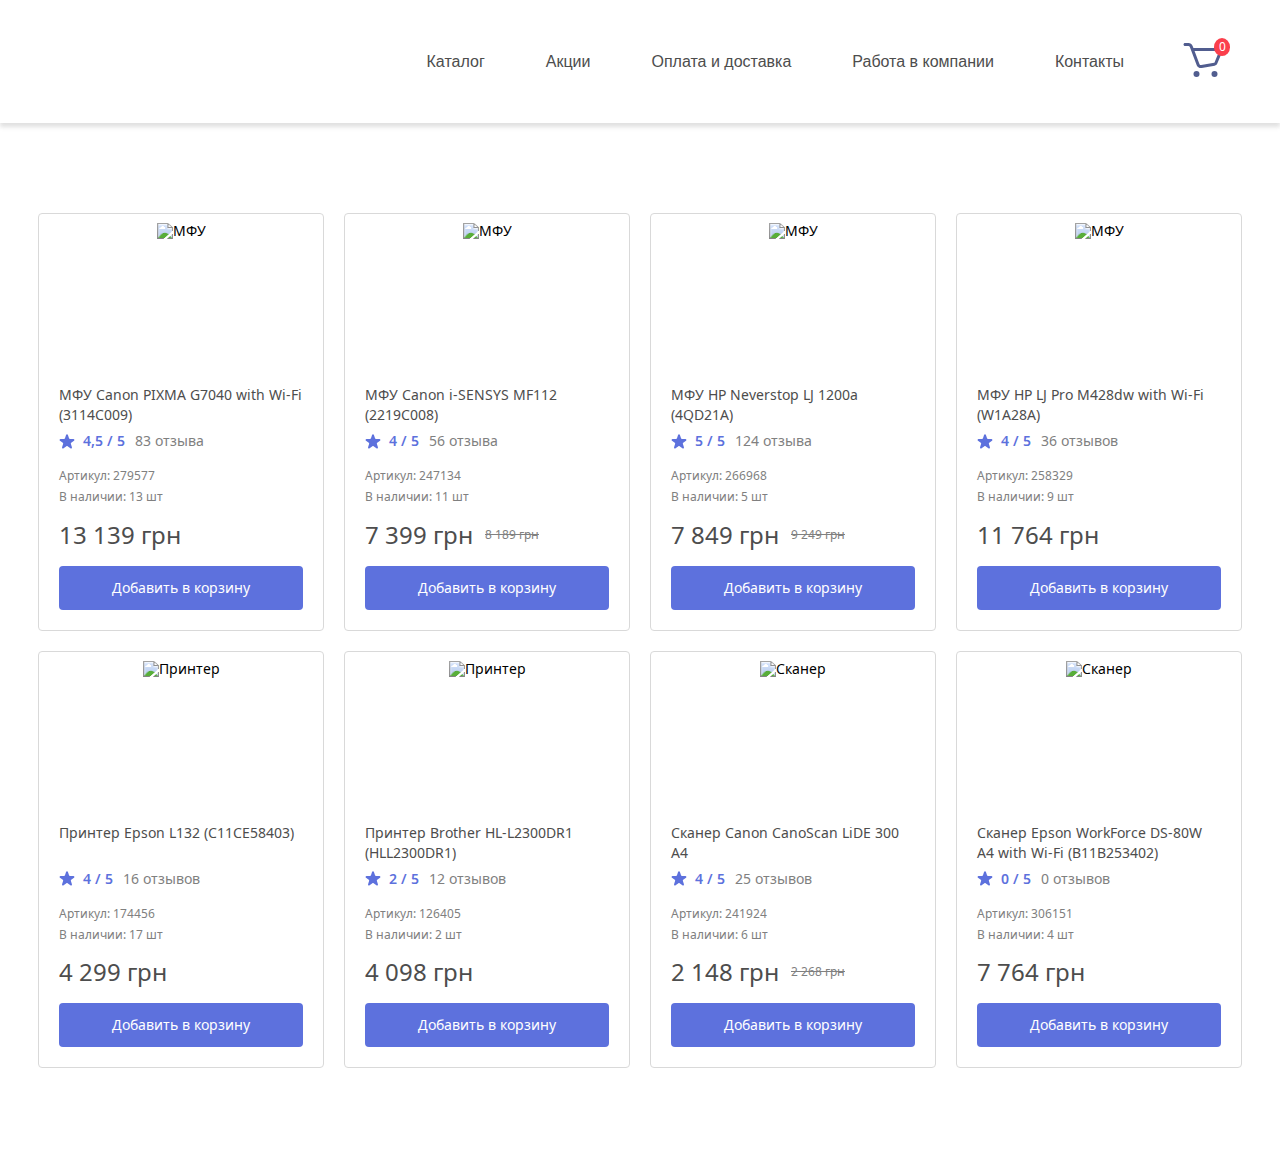
==== Hardware store/index.html @ cb6ccd6d "Project for "Hardware store" -  creat function "btnBuy"" ====
<!DOCTYPE html>
<html lang="ru">

<head>
    <meta charset="UTF-8">
    <meta name="viewport" content="width=device-width, initial-scale=1.0">
    <title>Hardware store</title>
    <link rel="shortcut icon" href="icon/ico.svg" type="image/svg">
    <link rel="stylesheet" href="styles/style.css">
</head>

<body>
    <header class="header">
        <div class="container">
            <nav class="header__nav nav">
                <ul class="nav__list">
                    <li class="nav__item"><a href="" class="nav__link">Каталог</a></li>
                    <li class="nav__item"><a href="" class="nav__link">Акции</a></li>
                    <li class="nav__item"><a href="" class="nav__link">Оплата и доставка</a></li>
                    <li class="nav__item"><a href="" class="nav__link">Работа в компании</a></li>
                    <li class="nav__item"><a href="" class="nav__link">Контакты</a></li>
                </ul>
                <div class="header__cart cart" tabindex="0">
                    <div class="cart__text">
                        <svg _ngcontent-c11="" class="cart__svg" aria-hidden="true" height="40" width="40">
                            <use _ngcontent-c11="" xlink:href="#icon-header-basket"
                                xmlns:xlink="http://www.w3.org/1999/xlink">
                                <svg viewBox="0 0 40 40" id="icon-header-basket">
                                    <path fill-rule="evenodd" clip-rule="evenodd"
                                        d="M0.5 4.5C0.5 3.67157 1.17157 3 2 3H5.4264C7.29819 3 8.97453 4.15869 9.63602 5.9097L10.4264 8.00178C10.4503 8.00062 10.4745 8.00002 10.4987 8L34.0093 7.98001C37.2162 7.97728 39.3967 11.2342 38.1722 14.1982L34.3031 23.5639C33.8485 24.6643 32.8658 25.4581 31.6944 25.6711L18.7279 28.0286C16.5907 28.4172 14.481 27.2236 13.7133 25.1915L6.8296 6.9699C6.60911 6.38623 6.05033 6 5.4264 6H2C1.17157 6 0.5 5.32843 0.5 4.5ZM11.5587 10.9991L16.5197 24.1313C16.7756 24.8087 17.4789 25.2065 18.1913 25.077L31.1577 22.7195C31.3251 22.689 31.4655 22.5756 31.5304 22.4184L35.3995 13.0527C35.8077 12.0648 35.0809 10.9791 34.0119 10.98L11.5587 10.9991Z">
                                    </path>
                                    <circle cx="13.5" cy="34" r="3"></circle>
                                    <circle cx="31.5" cy="34" r="3"></circle>
                                </svg>
                            </use>
                        </svg>
                        <span class="cart__quantity">0</span>
                    </div>
                    <div class="cart-content">
                        <ul class="cart-content__list" data-simplebar>
                        </ul>
                        <div class="cart-content__bottom">
                            <div class="cart-content__fullprice">
                                <span>Итого:</span>
                                <span class="fullprice">90 789 грн</span>
                            </div>
                            <div class="cart-content__btn btn">Перейти в корзину</div>
                        </div>
                    </div>
                </div>
            </nav>
        </div>
    </header>
    <main class="content">
        <div class="container">
            <div class="products-content grid-container">
                <ul class="products-grid">
                    <li class="products-grid__item">
                        <article class="product" data-id="279577">
                            <a href="#" class="product__image">
                                <div class="product__switch image-switch">
                                    <div class="image-switch__item">
                                        <div class="image-switch__img"><img
                                                src="https://img.ktc.ua/img/base/1_505/4/281664.jpg" alt="МФУ">
                                        </div>
                                    </div>
                                </div>
                                <ul class="product__image-pagination image-pagination" aria-hidden="true"></ul>
                            </a>
                            <h3 class="product__title">
                                <a href="#">МФУ Canon PIXMA G7040 with Wi-Fi (3114C009)</a>
                            </h3>
                            <div class="product__props">
                                <span class="product__rating">
                                    <svg width="16" height="15" viewBox="0 0 16 15" fill="none"
                                        xmlns="http://www.w3.org/2000/svg">
                                        <path
                                            d="M7.04894 0.92705C7.3483 0.00573924 8.6517 0.00573965 8.95106 0.92705L10.0206 4.21885C10.1545 4.63087 10.5385 4.90983 10.9717 4.90983H14.4329C15.4016 4.90983 15.8044 6.14945 15.0207 6.71885L12.2205 8.75329C11.87 9.00793 11.7234 9.4593 11.8572 9.87132L12.9268 13.1631C13.2261 14.0844 12.1717 14.8506 11.388 14.2812L8.58779 12.2467C8.2373 11.9921 7.7627 11.9921 7.41221 12.2467L4.61204 14.2812C3.82833 14.8506 2.77385 14.0844 3.0732 13.1631L4.14277 9.87132C4.27665 9.4593 4.12999 9.00793 3.7795 8.75329L0.979333 6.71885C0.195619 6.14945 0.598395 4.90983 1.56712 4.90983H5.02832C5.46154 4.90983 5.8455 4.63087 5.97937 4.21885L7.04894 0.92705Z" />
                                    </svg>
                                    4,5 / 5
                                </span>
                                <span class="product__testimonials">83 отзыва</span>
                            </div>
                            <div class="product__info">
                                <span class="product__term">Артикул: 279577</span>
                                <span class="product__available">В наличии: 13 шт</span>
                            </div>
                            <div class="product__price product-price">
                                <span class="product-price__current">13 139 грн</span>
                                <!-- <span class="product-price__old">13 139 грн</span> -->
                            </div>
                            <button class="product__btn btn">Добавить в корзину</button>
                        </article>
                    </li>
                    <li class="products-grid__item">
                        <article class="product" data-id="247134">
                            <a href="#" class="product__image">
                                <div class="product__switch image-switch">
                                    <div class="image-switch__item">
                                        <div class="image-switch__img"><img
                                                src="https://img.ktc.ua/img/base/1_505/1/238341.jpg" alt="МФУ">
                                        </div>
                                    </div>
                                </div>
                                <ul class="product__image-pagination image-pagination" aria-hidden="true"></ul>
                            </a>
                            <h3 class="product__title">
                                <a href="#">МФУ Canon i-SENSYS MF112 (2219C008)</a>
                            </h3>
                            <div class="product__props">
                                <span class="product__rating">
                                    <svg width="16" height="15" viewBox="0 0 16 15" fill="none"
                                        xmlns="http://www.w3.org/2000/svg">
                                        <path
                                            d="M7.04894 0.92705C7.3483 0.00573924 8.6517 0.00573965 8.95106 0.92705L10.0206 4.21885C10.1545 4.63087 10.5385 4.90983 10.9717 4.90983H14.4329C15.4016 4.90983 15.8044 6.14945 15.0207 6.71885L12.2205 8.75329C11.87 9.00793 11.7234 9.4593 11.8572 9.87132L12.9268 13.1631C13.2261 14.0844 12.1717 14.8506 11.388 14.2812L8.58779 12.2467C8.2373 11.9921 7.7627 11.9921 7.41221 12.2467L4.61204 14.2812C3.82833 14.8506 2.77385 14.0844 3.0732 13.1631L4.14277 9.87132C4.27665 9.4593 4.12999 9.00793 3.7795 8.75329L0.979333 6.71885C0.195619 6.14945 0.598395 4.90983 1.56712 4.90983H5.02832C5.46154 4.90983 5.8455 4.63087 5.97937 4.21885L7.04894 0.92705Z" />
                                    </svg>
                                    4 / 5
                                </span>
                                <span class="product__testimonials">56 отзыва</span>
                            </div>
                            <div class="product__info">
                                <span class="product__term">Артикул: 247134</span>
                                <span class="product__available">В наличии: 11 шт</span>
                            </div>
                            <div class="product__price product-price">
                                <span class="product-price__current">7 399 грн</span>
                                <span class="product-price__old">8 189 грн</span>
                            </div>
                            <button class="product__btn btn">Добавить в корзину</button>
                        </article>
                    </li>
                    <li class="products-grid__item">
                        <article class="product" data-id="266968">
                            <a href="#" class="product__image">
                                <div class="product__switch image-switch">
                                    <div class="image-switch__item">
                                        <div class="image-switch__img"><img
                                                src="https://img.ktc.ua/img/base/1_505/9/272319.jpg" alt="МФУ">
                                        </div>
                                    </div>
                                </div>
                                <ul class="product__image-pagination image-pagination" aria-hidden="true"></ul>
                            </a>
                            <h3 class="product__title">
                                <a href="#">МФУ HP Neverstop LJ 1200a (4QD21A)</a>
                            </h3>
                            <div class="product__props">
                                <span class="product__rating">
                                    <svg width="16" height="15" viewBox="0 0 16 15" fill="none"
                                        xmlns="http://www.w3.org/2000/svg">
                                        <path
                                            d="M7.04894 0.92705C7.3483 0.00573924 8.6517 0.00573965 8.95106 0.92705L10.0206 4.21885C10.1545 4.63087 10.5385 4.90983 10.9717 4.90983H14.4329C15.4016 4.90983 15.8044 6.14945 15.0207 6.71885L12.2205 8.75329C11.87 9.00793 11.7234 9.4593 11.8572 9.87132L12.9268 13.1631C13.2261 14.0844 12.1717 14.8506 11.388 14.2812L8.58779 12.2467C8.2373 11.9921 7.7627 11.9921 7.41221 12.2467L4.61204 14.2812C3.82833 14.8506 2.77385 14.0844 3.0732 13.1631L4.14277 9.87132C4.27665 9.4593 4.12999 9.00793 3.7795 8.75329L0.979333 6.71885C0.195619 6.14945 0.598395 4.90983 1.56712 4.90983H5.02832C5.46154 4.90983 5.8455 4.63087 5.97937 4.21885L7.04894 0.92705Z" />
                                    </svg>
                                    5 / 5
                                </span>
                                <span class="product__testimonials">124 отзыва</span>
                            </div>
                            <div class="product__info">
                                <span class="product__term">Артикул: 266968</span>
                                <span class="product__available">В наличии: 5 шт</span>
                            </div>
                            <div class="product__price product-price">
                                <span class="product-price__current">7 849 грн</span>
                                <span class="product-price__old">9 249 грн</span>
                            </div>
                            <button class="product__btn btn">Добавить в корзину</button>
                        </article>
                    </li>
                    <li class="products-grid__item">
                        <article class="product" data-id="258329">
                            <a href="#" class="product__image">
                                <div class="product__switch image-switch">
                                    <div class="image-switch__item">
                                        <div class="image-switch__img"><img
                                                src="https://img.ktc.ua/img/base/1_505/1/253521.jpg" alt="МФУ">
                                        </div>
                                    </div>
                                </div>
                                <ul class="product__image-pagination image-pagination" aria-hidden="true"></ul>
                            </a>
                            <h3 class="product__title">
                                <a href="#">МФУ HP LJ Pro M428dw with Wi-Fi (W1A28A)</a>
                            </h3>
                            <div class="product__props">
                                <span class="product__rating">
                                    <svg width="16" height="15" viewBox="0 0 16 15" fill="none"
                                        xmlns="http://www.w3.org/2000/svg">
                                        <path
                                            d="M7.04894 0.92705C7.3483 0.00573924 8.6517 0.00573965 8.95106 0.92705L10.0206 4.21885C10.1545 4.63087 10.5385 4.90983 10.9717 4.90983H14.4329C15.4016 4.90983 15.8044 6.14945 15.0207 6.71885L12.2205 8.75329C11.87 9.00793 11.7234 9.4593 11.8572 9.87132L12.9268 13.1631C13.2261 14.0844 12.1717 14.8506 11.388 14.2812L8.58779 12.2467C8.2373 11.9921 7.7627 11.9921 7.41221 12.2467L4.61204 14.2812C3.82833 14.8506 2.77385 14.0844 3.0732 13.1631L4.14277 9.87132C4.27665 9.4593 4.12999 9.00793 3.7795 8.75329L0.979333 6.71885C0.195619 6.14945 0.598395 4.90983 1.56712 4.90983H5.02832C5.46154 4.90983 5.8455 4.63087 5.97937 4.21885L7.04894 0.92705Z" />
                                    </svg>
                                    4 / 5
                                </span>
                                <span class="product__testimonials">36 отзывов</span>
                            </div>
                            <div class="product__info">
                                <span class="product__term">Артикул: 258329</span>
                                <span class="product__available">В наличии: 9 шт</span>
                            </div>
                            <div class="product__price product-price">
                                <span class="product-price__current">11 764 грн</span>
                                <!-- <span class="product-price__old">11 764 грн</span> -->
                            </div>
                            <button class="product__btn btn">Добавить в корзину</button>
                        </article>
                    </li>
                    <li class="products-grid__item">
                        <article class="product" data-id="174456">
                            <a href="#" class="product__image">
                                <div class="product__switch image-switch">
                                    <div class="image-switch__item">
                                        <div class="image-switch__img"><img
                                                src="https://img.ktc.ua/img/base/1/2/146152.jpg" alt="Принтер">
                                        </div>
                                    </div>
                                </div>
                                <ul class="product__image-pagination image-pagination" aria-hidden="true"></ul>
                            </a>
                            <h3 class="product__title">
                                <a href="#">Принтер Epson L132 (C11CE58403)</a>
                            </h3>
                            <div class="product__props">
                                <span class="product__rating">
                                    <svg width="16" height="15" viewBox="0 0 16 15" fill="none"
                                        xmlns="http://www.w3.org/2000/svg">
                                        <path
                                            d="M7.04894 0.92705C7.3483 0.00573924 8.6517 0.00573965 8.95106 0.92705L10.0206 4.21885C10.1545 4.63087 10.5385 4.90983 10.9717 4.90983H14.4329C15.4016 4.90983 15.8044 6.14945 15.0207 6.71885L12.2205 8.75329C11.87 9.00793 11.7234 9.4593 11.8572 9.87132L12.9268 13.1631C13.2261 14.0844 12.1717 14.8506 11.388 14.2812L8.58779 12.2467C8.2373 11.9921 7.7627 11.9921 7.41221 12.2467L4.61204 14.2812C3.82833 14.8506 2.77385 14.0844 3.0732 13.1631L4.14277 9.87132C4.27665 9.4593 4.12999 9.00793 3.7795 8.75329L0.979333 6.71885C0.195619 6.14945 0.598395 4.90983 1.56712 4.90983H5.02832C5.46154 4.90983 5.8455 4.63087 5.97937 4.21885L7.04894 0.92705Z" />
                                    </svg>
                                    4 / 5
                                </span>
                                <span class="product__testimonials">16 отзывов</span>
                            </div>
                            <div class="product__info">
                                <span class="product__term">Артикул: 174456</span>
                                <span class="product__available">В наличии: 17 шт</span>
                            </div>
                            <div class="product__price product-price">
                                <span class="product-price__current">4 299 грн</span>
                                <!-- <span class="product-price__old">4 299 грн</span> -->
                            </div>
                            <button class="product__btn btn">Добавить в корзину</button>
                        </article>
                    </li>
                    <li class="products-grid__item">
                        <article class="product" data-id="126405">
                            <a href="#" class="product__image">
                                <div class="product__switch image-switch">
                                    <div class="image-switch__item">
                                        <div class="image-switch__img"><img
                                                src="https://img.ktc.ua/img/base/1/7/236247.jpg" alt="Принтер">
                                        </div>
                                    </div>
                                </div>
                                <ul class="product__image-pagination image-pagination" aria-hidden="true"></ul>
                            </a>
                            <h3 class="product__title">
                                <a href="#">Принтер Brother HL-L2300DR1 (HLL2300DR1)</a>
                            </h3>
                            <div class="product__props">
                                <span class="product__rating">
                                    <svg width="16" height="15" viewBox="0 0 16 15" fill="none"
                                        xmlns="http://www.w3.org/2000/svg">
                                        <path
                                            d="M7.04894 0.92705C7.3483 0.00573924 8.6517 0.00573965 8.95106 0.92705L10.0206 4.21885C10.1545 4.63087 10.5385 4.90983 10.9717 4.90983H14.4329C15.4016 4.90983 15.8044 6.14945 15.0207 6.71885L12.2205 8.75329C11.87 9.00793 11.7234 9.4593 11.8572 9.87132L12.9268 13.1631C13.2261 14.0844 12.1717 14.8506 11.388 14.2812L8.58779 12.2467C8.2373 11.9921 7.7627 11.9921 7.41221 12.2467L4.61204 14.2812C3.82833 14.8506 2.77385 14.0844 3.0732 13.1631L4.14277 9.87132C4.27665 9.4593 4.12999 9.00793 3.7795 8.75329L0.979333 6.71885C0.195619 6.14945 0.598395 4.90983 1.56712 4.90983H5.02832C5.46154 4.90983 5.8455 4.63087 5.97937 4.21885L7.04894 0.92705Z" />
                                    </svg>
                                    2 / 5
                                </span>
                                <span class="product__testimonials">12 отзывов</span>
                            </div>
                            <div class="product__info">
                                <span class="product__term">Артикул: 126405</span>
                                <span class="product__available">В наличии: 2 шт</span>
                            </div>
                            <div class="product__price product-price">
                                <span class="product-price__current">4 098 грн</span>
                                <!-- <span class="product-price__old">4 098 грн</span> -->
                            </div>
                            <button class="product__btn btn">Добавить в корзину</button>
                        </article>
                    </li>
                    <li class="products-grid__item">
                        <article class="product" data-id="241924">
                            <a href="#" class="product__image">
                                <div class="product__switch image-switch">
                                    <div class="image-switch__item">
                                        <div class="image-switch__img"><img
                                                src="https://img.ktc.ua/img/base/1/9/237949.jpg" alt="Сканер">
                                        </div>
                                    </div>
                                </div>
                                <ul class="product__image-pagination image-pagination" aria-hidden="true"></ul>
                            </a>
                            <h3 class="product__title">
                                <a href="#">Сканер Canon CanoScan LiDE 300 A4</a>
                            </h3>
                            <div class="product__props">
                                <span class="product__rating">
                                    <svg width="16" height="15" viewBox="0 0 16 15" fill="none"
                                        xmlns="http://www.w3.org/2000/svg">
                                        <path
                                            d="M7.04894 0.92705C7.3483 0.00573924 8.6517 0.00573965 8.95106 0.92705L10.0206 4.21885C10.1545 4.63087 10.5385 4.90983 10.9717 4.90983H14.4329C15.4016 4.90983 15.8044 6.14945 15.0207 6.71885L12.2205 8.75329C11.87 9.00793 11.7234 9.4593 11.8572 9.87132L12.9268 13.1631C13.2261 14.0844 12.1717 14.8506 11.388 14.2812L8.58779 12.2467C8.2373 11.9921 7.7627 11.9921 7.41221 12.2467L4.61204 14.2812C3.82833 14.8506 2.77385 14.0844 3.0732 13.1631L4.14277 9.87132C4.27665 9.4593 4.12999 9.00793 3.7795 8.75329L0.979333 6.71885C0.195619 6.14945 0.598395 4.90983 1.56712 4.90983H5.02832C5.46154 4.90983 5.8455 4.63087 5.97937 4.21885L7.04894 0.92705Z" />
                                    </svg>
                                    4 / 5
                                </span>
                                <span class="product__testimonials">25 отзывов</span>
                            </div>
                            <div class="product__info">
                                <span class="product__term">Артикул: 241924</span>
                                <span class="product__available">В наличии: 6 шт</span>
                            </div>
                            <div class="product__price product-price">
                                <span class="product-price__current">2 148 грн</span>
                                <span class="product-price__old">2 268 грн</span>
                            </div>
                            <button class="product__btn btn">Добавить в корзину</button>
                        </article>
                    </li>
                    <li class="products-grid__item">
                        <article class="product" data-id="306151">
                            <a href="#" class="product__image">
                                <div class="product__switch image-switch">
                                    <div class="image-switch__item">
                                        <div class="image-switch__img"><img
                                                src="https://img.ktc.ua/img/base/1/4/324164.jpg" alt="Сканер">
                                        </div>
                                    </div>
                                </div>
                                <ul class="product__image-pagination image-pagination" aria-hidden="true"></ul>
                            </a>
                            <h3 class="product__title">
                                <a href="#">Сканер Epson WorkForce DS-80W A4 with Wi-Fi (B11B253402)</a>
                            </h3>
                            <div class="product__props">
                                <span class="product__rating">
                                    <svg width="16" height="15" viewBox="0 0 16 15" fill="none"
                                        xmlns="http://www.w3.org/2000/svg">
                                        <path
                                            d="M7.04894 0.92705C7.3483 0.00573924 8.6517 0.00573965 8.95106 0.92705L10.0206 4.21885C10.1545 4.63087 10.5385 4.90983 10.9717 4.90983H14.4329C15.4016 4.90983 15.8044 6.14945 15.0207 6.71885L12.2205 8.75329C11.87 9.00793 11.7234 9.4593 11.8572 9.87132L12.9268 13.1631C13.2261 14.0844 12.1717 14.8506 11.388 14.2812L8.58779 12.2467C8.2373 11.9921 7.7627 11.9921 7.41221 12.2467L4.61204 14.2812C3.82833 14.8506 2.77385 14.0844 3.0732 13.1631L4.14277 9.87132C4.27665 9.4593 4.12999 9.00793 3.7795 8.75329L0.979333 6.71885C0.195619 6.14945 0.598395 4.90983 1.56712 4.90983H5.02832C5.46154 4.90983 5.8455 4.63087 5.97937 4.21885L7.04894 0.92705Z" />
                                    </svg>
                                    0 / 5
                                </span>
                                <span class="product__testimonials">0 отзывов</span>
                            </div>
                            <div class="product__info">
                                <span class="product__term">Артикул: 306151</span>
                                <span class="product__available">В наличии: 4 шт</span>
                            </div>
                            <div class="product__price product-price">
                                <span class="product-price__current">7 764 грн</span>
                                <!-- <span class="product-price__old">2 268 грн</span> -->
                            </div>
                            <button class="product__btn btn">Добавить в корзину</button>
                        </article>
                    </li>
                </ul>
            </div>
        </div>
    </main>
    <div class="modal-window modal">
        <div class="modal-body">
            <div class="modal-header">
                <div class="modal__closet">
                    <img src="icon/cancel.svg" alt="" height="20">
                </div>
                <h2 class="modal__title">Корзина</h2>
            </div>
            <div class="modal-cart">

            </div>
            <div class="modal-footer">
                <div class="modal-footer__fullprice">
                    <span>Итого:</span>
                    <span class="footer__fullprice">90 789 грн</span>
                </div>
                <div class="modal-footer__body"><button class="modal-footer__btn btn">Купить</button></div>
            </div>
        </div>
    </div>
    <script src="script/simplebar.js"></script>
    <script src="script/mfu.js"></script>
    <script src="script/printer.js"></script>
    <script src="script/scanner.js"></script>
    <script src="script/User.js"></script>
    <script src="script/Warehouse.js"></script>
    <script src="script/Products.js"></script>
    <script src="script/Cart.js"></script>
    <script src="script/script.js"></script>
    <script src="script/button.js"></script>
</body>

</html>
---- Hardware store/styles/style.css ----
@import 'global.css';
@import 'normalize.css';
@import 'product.css';
@import 'product-grid.css';
@import 'simplebar.css';
@import 'modal.css';


.header {
    position: relative;
    z-index: 100;
    background-color: var(--header-background-color);
    box-shadow: 0px 4px 4px rgba(135, 135, 135, 0.25);
}

.nav {
    display: flex;
    align-items: center;
    justify-content: flex-end;
}

.nav__list {
    display: flex;
    align-items: center;
}

.nav__item:not(:last-child) {
    margin-right: 61px;
}

.nav__link {
    font-family: 'Roboto', sans-serif;
    font-weight: 500;
    font-size: 16px;
    line-height: 19px;
    text-align: right;
    color: var(--nav-link-color);
}

.cart {
    position: relative;
    padding: 40px 19px;
    transition: background-color 0.3s;
}

.cart.active:hover {
    cursor: pointer;
    background: rgba(93, 113, 221, 0.1);
    transition: background-color 0.3s;
}

.header__cart {
    margin-left: 40px;
}

.cart__quantity {
    position: absolute;
    left: 50px;
    top: 46%;
    transform: translateY(-50%);
    margin-top: -10px;
    background-color: var(--cart-quantity-background-color);
    border-radius: 100%;
    padding: 2px;
    color: var(--cart-quantity-color);
    font-size: 12px;
    min-height: 16px;
    min-width: 16px;
    display: inline-flex;
    align-items: center;
    justify-content: center;
}

.cart__svg {
    fill: var(--cart-svg-background-color);
}

.cart-content {
    cursor: default;
    width: 490px;
    position: absolute;
    top: 100%;
    right: 0;
    background-color: var(--cart-content-background-color);
    box-shadow: 0px 4px 4px rgba(135, 135, 135, 0.25);
    opacity: 0;
    visibility: hidden;
    transition: opacity 0.3s ease-in-out, visibility 0.3s ease-in-out;
}

.cart.active:hover .cart-content {
    opacity: 1;
    visibility: visible;
    transition: opacity 0.3s ease-in-out, visibility 0.3s ease-in-out;
}

.product__alert {
    height: auto;
}

.content {
    padding: 90px 0;
}

.cart-content__list {
    max-height: 330px;
}

.cart-product {
    display: flex;
    justify-content: space-between;
    align-items: center;
    padding: 12px 20px;
    padding-right: 13px;
    transition: background-color 0.3s;
}

.cart-product:hover {
    background: var(--cart-product-background-color);
    transition: background-color 0.3s;
}

.cart-product__img {
    margin-right: 20px;
    max-width: 100px;
    max-height: 100px;
    object-fit: cover;
}

.cart-product__title {
    width: 300px;
    font-weight: 400;
    font-size: 14px;
    line-height: 20px;
    color: var(--color-dark);
    margin-bottom: 18px;
}

.cart-product__price {
    font-family: 'Roboto', sans-serif;
    font-weight: 700;
    font-size: 20px;
    line-height: 23px;
    color: var(--color-dark);
}

.cart-product__delete {
    border: none;
    background-color: transparent;
    cursor: pointer;
    background-size: cover;
    background-repeat: no-repeat;
    background-position: center;
    flex-shrink: 0;
    width: 40px;
    height: 75px;
    padding: 0;
    fill: rgb(153, 135, 135);
}

.cart-product__delete:hover {
    fill: #ff7878;
    background-color: rgb(83, 83, 136);

}

.cart-content__bottom {
    padding: 20px;
    border-top: 1px solid #eaeaea;
    display: flex;
    justify-content: space-between;
    align-items: center;
}

.cart-content__fullprice {
    font-size: 14px;
    line-height: 20px;
    color: var(--color-dark);
    display: flex;
    flex-direction: column;
}

.fullprice {
    margin-top: 10px;
    font-family: 'Roboto', sans-serif;
    font-weight: 700;
    font-size: 20px;
    line-height: 23px;
    color: var(--color-dark);
}

.cart-content__btn {
    display: inline-block;
    width: 246px;
    text-align: center;
}

.simplebar-track.simplebar-vertical {
    width: 4px;
    background: rgba(77, 77, 77, 0.1);
    border-radius: 5px;
    right: 5px;
    margin-top: 20px;
    height: calc(100% - 40px);
}

.simplebar-track.simplebar-vertical .simplebar-scrollbar::before {
    background: rgba(77, 77, 77, 0.2);
    border-radius: 5px;
    width: 100%;
    top: 0;
    bottom: 0;
    left: 0;
    right: 0;
    opacity: 1;
}
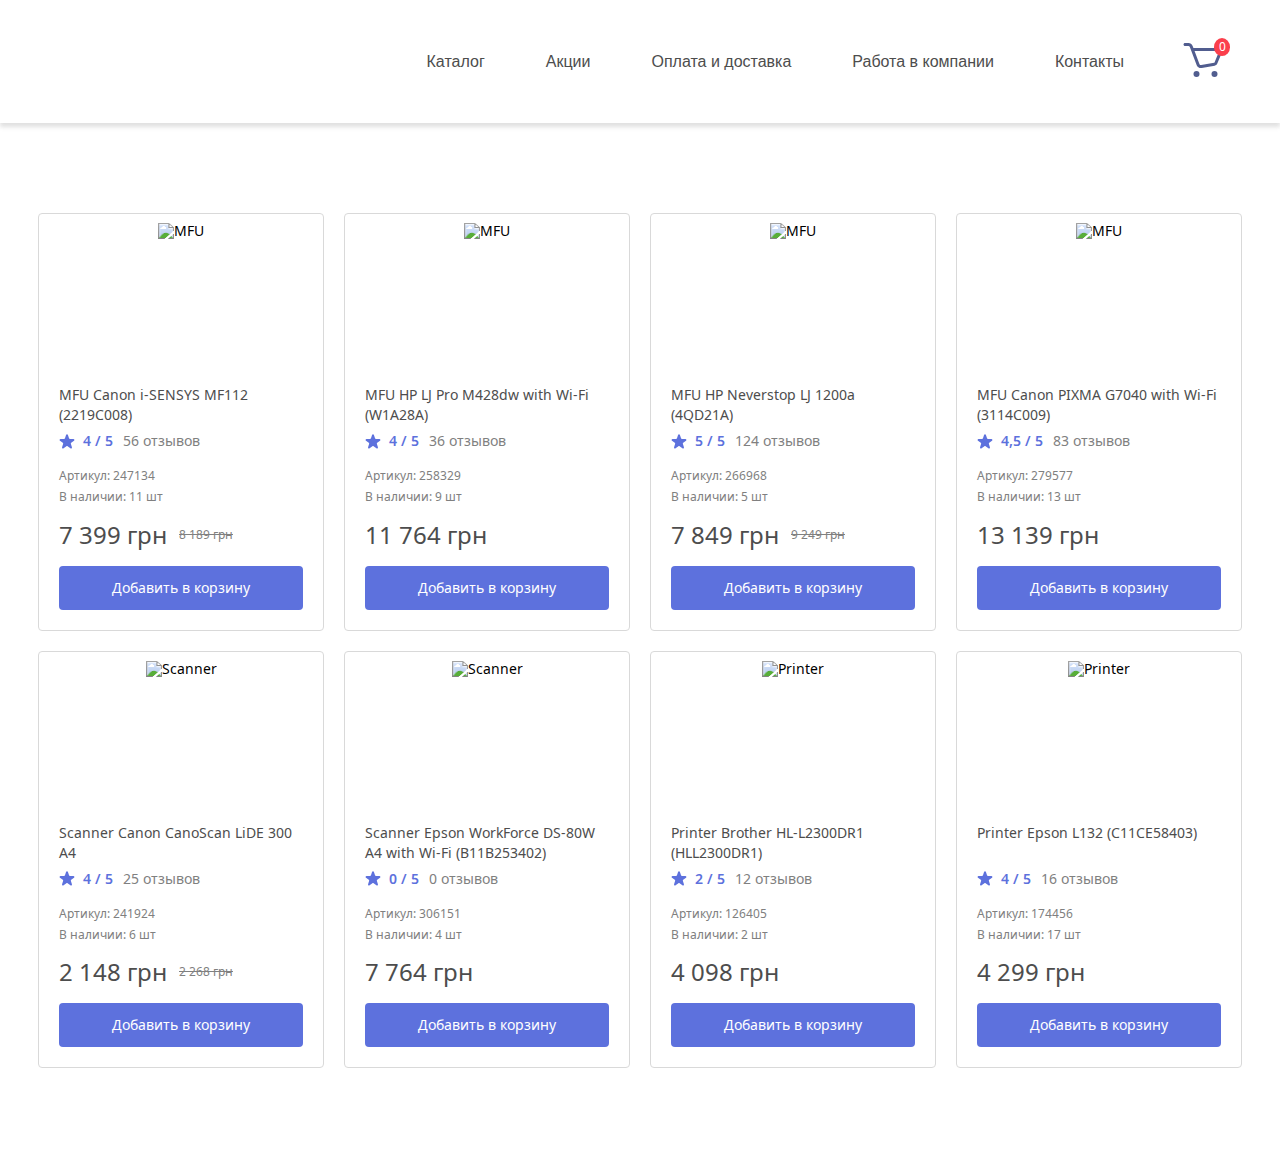
==== commit 34e82ce8: "Project for "Hardware store" -  edited the procedure for adding goods" ====
--- a/Hardware store/index.html
+++ b/Hardware store/index.html
@@ -55,302 +55,7 @@
         <div class="container">
             <div class="products-content grid-container">
                 <ul class="products-grid">
-                    <li class="products-grid__item">
-                        <article class="product" data-id="279577">
-                            <a href="#" class="product__image">
-                                <div class="product__switch image-switch">
-                                    <div class="image-switch__item">
-                                        <div class="image-switch__img"><img
-                                                src="https://img.ktc.ua/img/base/1_505/4/281664.jpg" alt="МФУ">
-                                        </div>
-                                    </div>
-                                </div>
-                                <ul class="product__image-pagination image-pagination" aria-hidden="true"></ul>
-                            </a>
-                            <h3 class="product__title">
-                                <a href="#">МФУ Canon PIXMA G7040 with Wi-Fi (3114C009)</a>
-                            </h3>
-                            <div class="product__props">
-                                <span class="product__rating">
-                                    <svg width="16" height="15" viewBox="0 0 16 15" fill="none"
-                                        xmlns="http://www.w3.org/2000/svg">
-                                        <path
-                                            d="M7.04894 0.92705C7.3483 0.00573924 8.6517 0.00573965 8.95106 0.92705L10.0206 4.21885C10.1545 4.63087 10.5385 4.90983 10.9717 4.90983H14.4329C15.4016 4.90983 15.8044 6.14945 15.0207 6.71885L12.2205 8.75329C11.87 9.00793 11.7234 9.4593 11.8572 9.87132L12.9268 13.1631C13.2261 14.0844 12.1717 14.8506 11.388 14.2812L8.58779 12.2467C8.2373 11.9921 7.7627 11.9921 7.41221 12.2467L4.61204 14.2812C3.82833 14.8506 2.77385 14.0844 3.0732 13.1631L4.14277 9.87132C4.27665 9.4593 4.12999 9.00793 3.7795 8.75329L0.979333 6.71885C0.195619 6.14945 0.598395 4.90983 1.56712 4.90983H5.02832C5.46154 4.90983 5.8455 4.63087 5.97937 4.21885L7.04894 0.92705Z" />
-                                    </svg>
-                                    4,5 / 5
-                                </span>
-                                <span class="product__testimonials">83 отзыва</span>
-                            </div>
-                            <div class="product__info">
-                                <span class="product__term">Артикул: 279577</span>
-                                <span class="product__available">В наличии: 13 шт</span>
-                            </div>
-                            <div class="product__price product-price">
-                                <span class="product-price__current">13 139 грн</span>
-                                <!-- <span class="product-price__old">13 139 грн</span> -->
-                            </div>
-                            <button class="product__btn btn">Добавить в корзину</button>
-                        </article>
-                    </li>
-                    <li class="products-grid__item">
-                        <article class="product" data-id="247134">
-                            <a href="#" class="product__image">
-                                <div class="product__switch image-switch">
-                                    <div class="image-switch__item">
-                                        <div class="image-switch__img"><img
-                                                src="https://img.ktc.ua/img/base/1_505/1/238341.jpg" alt="МФУ">
-                                        </div>
-                                    </div>
-                                </div>
-                                <ul class="product__image-pagination image-pagination" aria-hidden="true"></ul>
-                            </a>
-                            <h3 class="product__title">
-                                <a href="#">МФУ Canon i-SENSYS MF112 (2219C008)</a>
-                            </h3>
-                            <div class="product__props">
-                                <span class="product__rating">
-                                    <svg width="16" height="15" viewBox="0 0 16 15" fill="none"
-                                        xmlns="http://www.w3.org/2000/svg">
-                                        <path
-                                            d="M7.04894 0.92705C7.3483 0.00573924 8.6517 0.00573965 8.95106 0.92705L10.0206 4.21885C10.1545 4.63087 10.5385 4.90983 10.9717 4.90983H14.4329C15.4016 4.90983 15.8044 6.14945 15.0207 6.71885L12.2205 8.75329C11.87 9.00793 11.7234 9.4593 11.8572 9.87132L12.9268 13.1631C13.2261 14.0844 12.1717 14.8506 11.388 14.2812L8.58779 12.2467C8.2373 11.9921 7.7627 11.9921 7.41221 12.2467L4.61204 14.2812C3.82833 14.8506 2.77385 14.0844 3.0732 13.1631L4.14277 9.87132C4.27665 9.4593 4.12999 9.00793 3.7795 8.75329L0.979333 6.71885C0.195619 6.14945 0.598395 4.90983 1.56712 4.90983H5.02832C5.46154 4.90983 5.8455 4.63087 5.97937 4.21885L7.04894 0.92705Z" />
-                                    </svg>
-                                    4 / 5
-                                </span>
-                                <span class="product__testimonials">56 отзыва</span>
-                            </div>
-                            <div class="product__info">
-                                <span class="product__term">Артикул: 247134</span>
-                                <span class="product__available">В наличии: 11 шт</span>
-                            </div>
-                            <div class="product__price product-price">
-                                <span class="product-price__current">7 399 грн</span>
-                                <span class="product-price__old">8 189 грн</span>
-                            </div>
-                            <button class="product__btn btn">Добавить в корзину</button>
-                        </article>
-                    </li>
-                    <li class="products-grid__item">
-                        <article class="product" data-id="266968">
-                            <a href="#" class="product__image">
-                                <div class="product__switch image-switch">
-                                    <div class="image-switch__item">
-                                        <div class="image-switch__img"><img
-                                                src="https://img.ktc.ua/img/base/1_505/9/272319.jpg" alt="МФУ">
-                                        </div>
-                                    </div>
-                                </div>
-                                <ul class="product__image-pagination image-pagination" aria-hidden="true"></ul>
-                            </a>
-                            <h3 class="product__title">
-                                <a href="#">МФУ HP Neverstop LJ 1200a (4QD21A)</a>
-                            </h3>
-                            <div class="product__props">
-                                <span class="product__rating">
-                                    <svg width="16" height="15" viewBox="0 0 16 15" fill="none"
-                                        xmlns="http://www.w3.org/2000/svg">
-                                        <path
-                                            d="M7.04894 0.92705C7.3483 0.00573924 8.6517 0.00573965 8.95106 0.92705L10.0206 4.21885C10.1545 4.63087 10.5385 4.90983 10.9717 4.90983H14.4329C15.4016 4.90983 15.8044 6.14945 15.0207 6.71885L12.2205 8.75329C11.87 9.00793 11.7234 9.4593 11.8572 9.87132L12.9268 13.1631C13.2261 14.0844 12.1717 14.8506 11.388 14.2812L8.58779 12.2467C8.2373 11.9921 7.7627 11.9921 7.41221 12.2467L4.61204 14.2812C3.82833 14.8506 2.77385 14.0844 3.0732 13.1631L4.14277 9.87132C4.27665 9.4593 4.12999 9.00793 3.7795 8.75329L0.979333 6.71885C0.195619 6.14945 0.598395 4.90983 1.56712 4.90983H5.02832C5.46154 4.90983 5.8455 4.63087 5.97937 4.21885L7.04894 0.92705Z" />
-                                    </svg>
-                                    5 / 5
-                                </span>
-                                <span class="product__testimonials">124 отзыва</span>
-                            </div>
-                            <div class="product__info">
-                                <span class="product__term">Артикул: 266968</span>
-                                <span class="product__available">В наличии: 5 шт</span>
-                            </div>
-                            <div class="product__price product-price">
-                                <span class="product-price__current">7 849 грн</span>
-                                <span class="product-price__old">9 249 грн</span>
-                            </div>
-                            <button class="product__btn btn">Добавить в корзину</button>
-                        </article>
-                    </li>
-                    <li class="products-grid__item">
-                        <article class="product" data-id="258329">
-                            <a href="#" class="product__image">
-                                <div class="product__switch image-switch">
-                                    <div class="image-switch__item">
-                                        <div class="image-switch__img"><img
-                                                src="https://img.ktc.ua/img/base/1_505/1/253521.jpg" alt="МФУ">
-                                        </div>
-                                    </div>
-                                </div>
-                                <ul class="product__image-pagination image-pagination" aria-hidden="true"></ul>
-                            </a>
-                            <h3 class="product__title">
-                                <a href="#">МФУ HP LJ Pro M428dw with Wi-Fi (W1A28A)</a>
-                            </h3>
-                            <div class="product__props">
-                                <span class="product__rating">
-                                    <svg width="16" height="15" viewBox="0 0 16 15" fill="none"
-                                        xmlns="http://www.w3.org/2000/svg">
-                                        <path
-                                            d="M7.04894 0.92705C7.3483 0.00573924 8.6517 0.00573965 8.95106 0.92705L10.0206 4.21885C10.1545 4.63087 10.5385 4.90983 10.9717 4.90983H14.4329C15.4016 4.90983 15.8044 6.14945 15.0207 6.71885L12.2205 8.75329C11.87 9.00793 11.7234 9.4593 11.8572 9.87132L12.9268 13.1631C13.2261 14.0844 12.1717 14.8506 11.388 14.2812L8.58779 12.2467C8.2373 11.9921 7.7627 11.9921 7.41221 12.2467L4.61204 14.2812C3.82833 14.8506 2.77385 14.0844 3.0732 13.1631L4.14277 9.87132C4.27665 9.4593 4.12999 9.00793 3.7795 8.75329L0.979333 6.71885C0.195619 6.14945 0.598395 4.90983 1.56712 4.90983H5.02832C5.46154 4.90983 5.8455 4.63087 5.97937 4.21885L7.04894 0.92705Z" />
-                                    </svg>
-                                    4 / 5
-                                </span>
-                                <span class="product__testimonials">36 отзывов</span>
-                            </div>
-                            <div class="product__info">
-                                <span class="product__term">Артикул: 258329</span>
-                                <span class="product__available">В наличии: 9 шт</span>
-                            </div>
-                            <div class="product__price product-price">
-                                <span class="product-price__current">11 764 грн</span>
-                                <!-- <span class="product-price__old">11 764 грн</span> -->
-                            </div>
-                            <button class="product__btn btn">Добавить в корзину</button>
-                        </article>
-                    </li>
-                    <li class="products-grid__item">
-                        <article class="product" data-id="174456">
-                            <a href="#" class="product__image">
-                                <div class="product__switch image-switch">
-                                    <div class="image-switch__item">
-                                        <div class="image-switch__img"><img
-                                                src="https://img.ktc.ua/img/base/1/2/146152.jpg" alt="Принтер">
-                                        </div>
-                                    </div>
-                                </div>
-                                <ul class="product__image-pagination image-pagination" aria-hidden="true"></ul>
-                            </a>
-                            <h3 class="product__title">
-                                <a href="#">Принтер Epson L132 (C11CE58403)</a>
-                            </h3>
-                            <div class="product__props">
-                                <span class="product__rating">
-                                    <svg width="16" height="15" viewBox="0 0 16 15" fill="none"
-                                        xmlns="http://www.w3.org/2000/svg">
-                                        <path
-                                            d="M7.04894 0.92705C7.3483 0.00573924 8.6517 0.00573965 8.95106 0.92705L10.0206 4.21885C10.1545 4.63087 10.5385 4.90983 10.9717 4.90983H14.4329C15.4016 4.90983 15.8044 6.14945 15.0207 6.71885L12.2205 8.75329C11.87 9.00793 11.7234 9.4593 11.8572 9.87132L12.9268 13.1631C13.2261 14.0844 12.1717 14.8506 11.388 14.2812L8.58779 12.2467C8.2373 11.9921 7.7627 11.9921 7.41221 12.2467L4.61204 14.2812C3.82833 14.8506 2.77385 14.0844 3.0732 13.1631L4.14277 9.87132C4.27665 9.4593 4.12999 9.00793 3.7795 8.75329L0.979333 6.71885C0.195619 6.14945 0.598395 4.90983 1.56712 4.90983H5.02832C5.46154 4.90983 5.8455 4.63087 5.97937 4.21885L7.04894 0.92705Z" />
-                                    </svg>
-                                    4 / 5
-                                </span>
-                                <span class="product__testimonials">16 отзывов</span>
-                            </div>
-                            <div class="product__info">
-                                <span class="product__term">Артикул: 174456</span>
-                                <span class="product__available">В наличии: 17 шт</span>
-                            </div>
-                            <div class="product__price product-price">
-                                <span class="product-price__current">4 299 грн</span>
-                                <!-- <span class="product-price__old">4 299 грн</span> -->
-                            </div>
-                            <button class="product__btn btn">Добавить в корзину</button>
-                        </article>
-                    </li>
-                    <li class="products-grid__item">
-                        <article class="product" data-id="126405">
-                            <a href="#" class="product__image">
-                                <div class="product__switch image-switch">
-                                    <div class="image-switch__item">
-                                        <div class="image-switch__img"><img
-                                                src="https://img.ktc.ua/img/base/1/7/236247.jpg" alt="Принтер">
-                                        </div>
-                                    </div>
-                                </div>
-                                <ul class="product__image-pagination image-pagination" aria-hidden="true"></ul>
-                            </a>
-                            <h3 class="product__title">
-                                <a href="#">Принтер Brother HL-L2300DR1 (HLL2300DR1)</a>
-                            </h3>
-                            <div class="product__props">
-                                <span class="product__rating">
-                                    <svg width="16" height="15" viewBox="0 0 16 15" fill="none"
-                                        xmlns="http://www.w3.org/2000/svg">
-                                        <path
-                                            d="M7.04894 0.92705C7.3483 0.00573924 8.6517 0.00573965 8.95106 0.92705L10.0206 4.21885C10.1545 4.63087 10.5385 4.90983 10.9717 4.90983H14.4329C15.4016 4.90983 15.8044 6.14945 15.0207 6.71885L12.2205 8.75329C11.87 9.00793 11.7234 9.4593 11.8572 9.87132L12.9268 13.1631C13.2261 14.0844 12.1717 14.8506 11.388 14.2812L8.58779 12.2467C8.2373 11.9921 7.7627 11.9921 7.41221 12.2467L4.61204 14.2812C3.82833 14.8506 2.77385 14.0844 3.0732 13.1631L4.14277 9.87132C4.27665 9.4593 4.12999 9.00793 3.7795 8.75329L0.979333 6.71885C0.195619 6.14945 0.598395 4.90983 1.56712 4.90983H5.02832C5.46154 4.90983 5.8455 4.63087 5.97937 4.21885L7.04894 0.92705Z" />
-                                    </svg>
-                                    2 / 5
-                                </span>
-                                <span class="product__testimonials">12 отзывов</span>
-                            </div>
-                            <div class="product__info">
-                                <span class="product__term">Артикул: 126405</span>
-                                <span class="product__available">В наличии: 2 шт</span>
-                            </div>
-                            <div class="product__price product-price">
-                                <span class="product-price__current">4 098 грн</span>
-                                <!-- <span class="product-price__old">4 098 грн</span> -->
-                            </div>
-                            <button class="product__btn btn">Добавить в корзину</button>
-                        </article>
-                    </li>
-                    <li class="products-grid__item">
-                        <article class="product" data-id="241924">
-                            <a href="#" class="product__image">
-                                <div class="product__switch image-switch">
-                                    <div class="image-switch__item">
-                                        <div class="image-switch__img"><img
-                                                src="https://img.ktc.ua/img/base/1/9/237949.jpg" alt="Сканер">
-                                        </div>
-                                    </div>
-                                </div>
-                                <ul class="product__image-pagination image-pagination" aria-hidden="true"></ul>
-                            </a>
-                            <h3 class="product__title">
-                                <a href="#">Сканер Canon CanoScan LiDE 300 A4</a>
-                            </h3>
-                            <div class="product__props">
-                                <span class="product__rating">
-                                    <svg width="16" height="15" viewBox="0 0 16 15" fill="none"
-                                        xmlns="http://www.w3.org/2000/svg">
-                                        <path
-                                            d="M7.04894 0.92705C7.3483 0.00573924 8.6517 0.00573965 8.95106 0.92705L10.0206 4.21885C10.1545 4.63087 10.5385 4.90983 10.9717 4.90983H14.4329C15.4016 4.90983 15.8044 6.14945 15.0207 6.71885L12.2205 8.75329C11.87 9.00793 11.7234 9.4593 11.8572 9.87132L12.9268 13.1631C13.2261 14.0844 12.1717 14.8506 11.388 14.2812L8.58779 12.2467C8.2373 11.9921 7.7627 11.9921 7.41221 12.2467L4.61204 14.2812C3.82833 14.8506 2.77385 14.0844 3.0732 13.1631L4.14277 9.87132C4.27665 9.4593 4.12999 9.00793 3.7795 8.75329L0.979333 6.71885C0.195619 6.14945 0.598395 4.90983 1.56712 4.90983H5.02832C5.46154 4.90983 5.8455 4.63087 5.97937 4.21885L7.04894 0.92705Z" />
-                                    </svg>
-                                    4 / 5
-                                </span>
-                                <span class="product__testimonials">25 отзывов</span>
-                            </div>
-                            <div class="product__info">
-                                <span class="product__term">Артикул: 241924</span>
-                                <span class="product__available">В наличии: 6 шт</span>
-                            </div>
-                            <div class="product__price product-price">
-                                <span class="product-price__current">2 148 грн</span>
-                                <span class="product-price__old">2 268 грн</span>
-                            </div>
-                            <button class="product__btn btn">Добавить в корзину</button>
-                        </article>
-                    </li>
-                    <li class="products-grid__item">
-                        <article class="product" data-id="306151">
-                            <a href="#" class="product__image">
-                                <div class="product__switch image-switch">
-                                    <div class="image-switch__item">
-                                        <div class="image-switch__img"><img
-                                                src="https://img.ktc.ua/img/base/1/4/324164.jpg" alt="Сканер">
-                                        </div>
-                                    </div>
-                                </div>
-                                <ul class="product__image-pagination image-pagination" aria-hidden="true"></ul>
-                            </a>
-                            <h3 class="product__title">
-                                <a href="#">Сканер Epson WorkForce DS-80W A4 with Wi-Fi (B11B253402)</a>
-                            </h3>
-                            <div class="product__props">
-                                <span class="product__rating">
-                                    <svg width="16" height="15" viewBox="0 0 16 15" fill="none"
-                                        xmlns="http://www.w3.org/2000/svg">
-                                        <path
-                                            d="M7.04894 0.92705C7.3483 0.00573924 8.6517 0.00573965 8.95106 0.92705L10.0206 4.21885C10.1545 4.63087 10.5385 4.90983 10.9717 4.90983H14.4329C15.4016 4.90983 15.8044 6.14945 15.0207 6.71885L12.2205 8.75329C11.87 9.00793 11.7234 9.4593 11.8572 9.87132L12.9268 13.1631C13.2261 14.0844 12.1717 14.8506 11.388 14.2812L8.58779 12.2467C8.2373 11.9921 7.7627 11.9921 7.41221 12.2467L4.61204 14.2812C3.82833 14.8506 2.77385 14.0844 3.0732 13.1631L4.14277 9.87132C4.27665 9.4593 4.12999 9.00793 3.7795 8.75329L0.979333 6.71885C0.195619 6.14945 0.598395 4.90983 1.56712 4.90983H5.02832C5.46154 4.90983 5.8455 4.63087 5.97937 4.21885L7.04894 0.92705Z" />
-                                    </svg>
-                                    0 / 5
-                                </span>
-                                <span class="product__testimonials">0 отзывов</span>
-                            </div>
-                            <div class="product__info">
-                                <span class="product__term">Артикул: 306151</span>
-                                <span class="product__available">В наличии: 4 шт</span>
-                            </div>
-                            <div class="product__price product-price">
-                                <span class="product-price__current">7 764 грн</span>
-                                <!-- <span class="product-price__old">2 268 грн</span> -->
-                            </div>
-                            <button class="product__btn btn">Добавить в корзину</button>
-                        </article>
-                    </li>
+                    <!-- Card content -->
                 </ul>
             </div>
         </div>
@@ -381,9 +86,9 @@
     <script src="script/scanner.js"></script>
     <script src="script/User.js"></script>
     <script src="script/Warehouse.js"></script>
+    <script src="script/script.js"></script>
     <script src="script/Products.js"></script>
     <script src="script/Cart.js"></script>
-    <script src="script/script.js"></script>
     <script src="script/button.js"></script>
 </body>
 
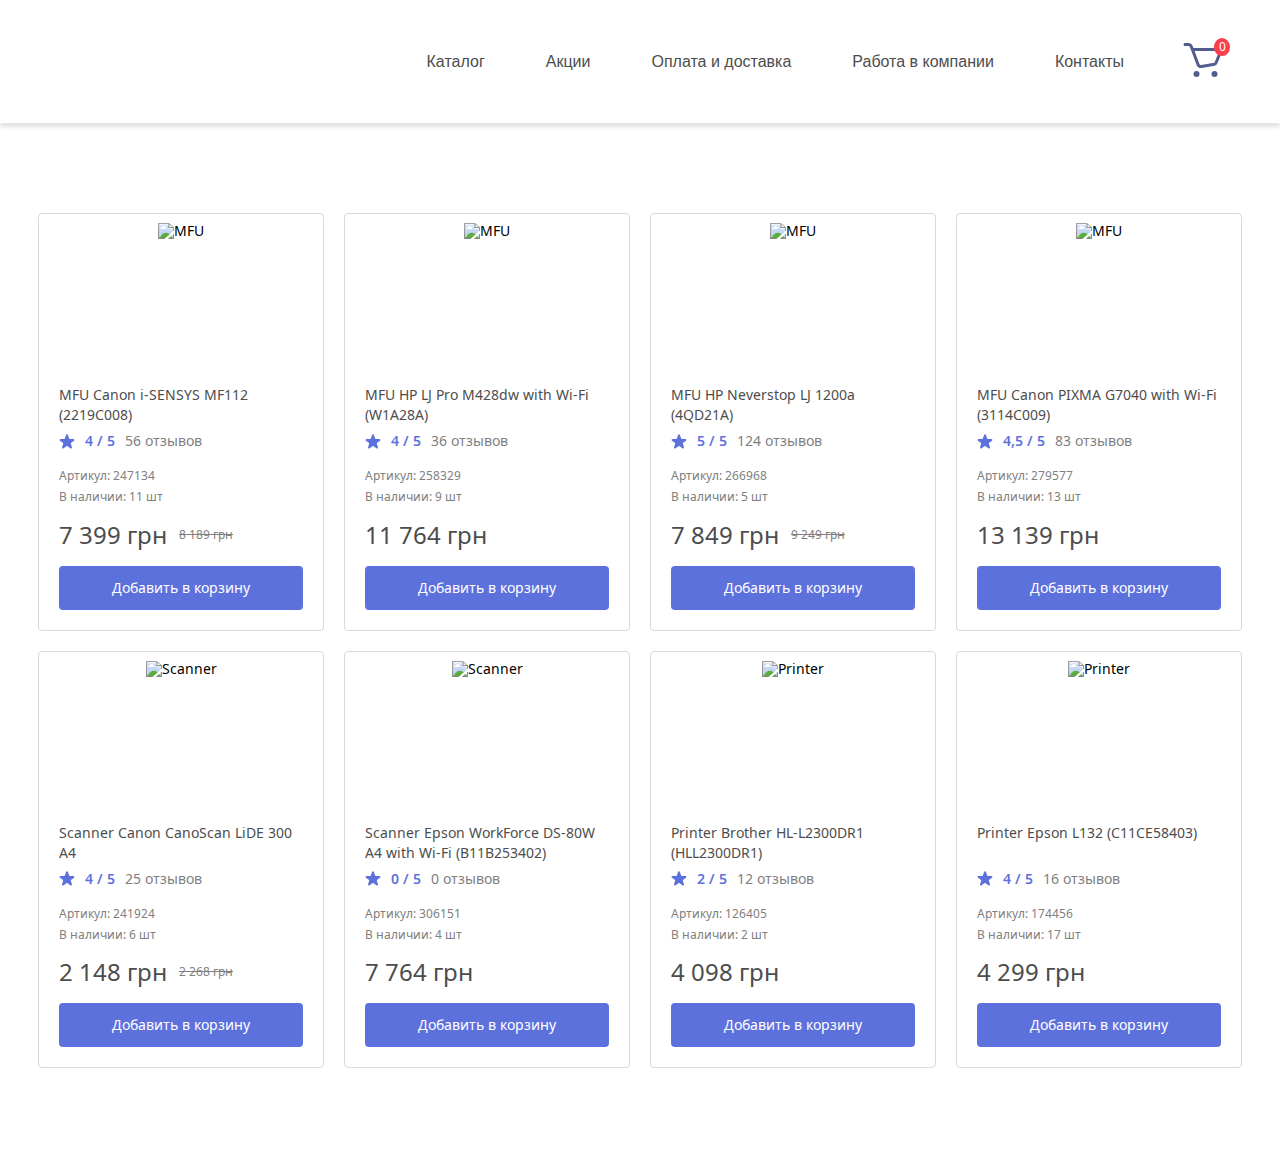
==== commit e73c0566: "Project for "Hardware store" -  edited the image "svg" to "background-image - 'SVG' "" ====
--- a/Hardware store/index.html
+++ b/Hardware store/index.html
@@ -7,6 +7,7 @@
     <title>Hardware store</title>
     <link rel="shortcut icon" href="icon/ico.svg" type="image/svg">
     <link rel="stylesheet" href="styles/style.css">
+
 </head>
 
 <body>
@@ -60,6 +61,7 @@
             </div>
         </div>
     </main>
+    <div class="heli"></div>
     <div class="modal-window modal">
         <div class="modal-body">
             <div class="modal-header">
--- a/Hardware store/styles/style.css
+++ b/Hardware store/styles/style.css
@@ -148,19 +148,15 @@
     border: none;
     background-color: transparent;
     cursor: pointer;
-    background-size: cover;
-    background-repeat: no-repeat;
-    background-position: center;
-    flex-shrink: 0;
-    width: 40px;
-    height: 75px;
+    width: 24px;
+    height: 24px;
     padding: 0;
-    fill: rgb(153, 135, 135);
+
+    background-image: url("data:image/svg+xml,%3Csvg xmlns='http://www.w3.org/2000/svg' aria-hidden='true' height='24' pointer-events='none' width='24' fill='%23998787'%3E%3Cuse pointer-events='none' xmlns:xlink='http://www.w3.org/1999/xlink' xlink:href='%23icon-trash'%3E%3Csvg xmlns='http://www.w3.org/2000/svg' viewBox='0 0 24 24' id='icon-trash'%3E%3Cg%3E%3Cpath d='m9 3c-.55228 0-1 .44772-1 1s.44772 1 1 1h6c.5523 0 1-.44772 1-1s-.4477-1-1-1z'%3E%3C/path%3E%3Cpath clip-rule='evenodd' d='m3 7c0-.55228.44772-1 1-1h16c.5523 0 1 .44772 1 1s-.4477 1-1 1h-1v10c0 2.2091-1.7909 4-4 4h-6c-2.20914 0-4-1.7909-4-4v-10h-1c-.55228 0-1-.44772-1-1zm4 1h10v10c0 1.1046-.8954 2-2 2h-6c-1.10457 0-2-.8954-2-2z' fill-rule='evenodd'%3E%3C/path%3E%3C/g%3E%3C/svg%3E%3C/use%3E%3C/svg%3E");
 }
 
 .cart-product__delete:hover {
-    fill: #ff7878;
-    background-color: rgb(83, 83, 136);
+    background-image: url("data:image/svg+xml,%3Csvg xmlns='http://www.w3.org/2000/svg' aria-hidden='true' height='24' pointer-events='none' width='24' fill='%23ff7878'%3E%3Cuse pointer-events='none' xmlns:xlink='http://www.w3.org/1999/xlink' xlink:href='%23icon-trash'%3E%3Csvg xmlns='http://www.w3.org/2000/svg' viewBox='0 0 24 24' id='icon-trash'%3E%3Cg%3E%3Cpath d='m9 3c-.55228 0-1 .44772-1 1s.44772 1 1 1h6c.5523 0 1-.44772 1-1s-.4477-1-1-1z'%3E%3C/path%3E%3Cpath clip-rule='evenodd' d='m3 7c0-.55228.44772-1 1-1h16c.5523 0 1 .44772 1 1s-.4477 1-1 1h-1v10c0 2.2091-1.7909 4-4 4h-6c-2.20914 0-4-1.7909-4-4v-10h-1c-.55228 0-1-.44772-1-1zm4 1h10v10c0 1.1046-.8954 2-2 2h-6c-1.10457 0-2-.8954-2-2z' fill-rule='evenodd'%3E%3C/path%3E%3C/g%3E%3C/svg%3E%3C/use%3E%3C/svg%3E");
 
 }
 
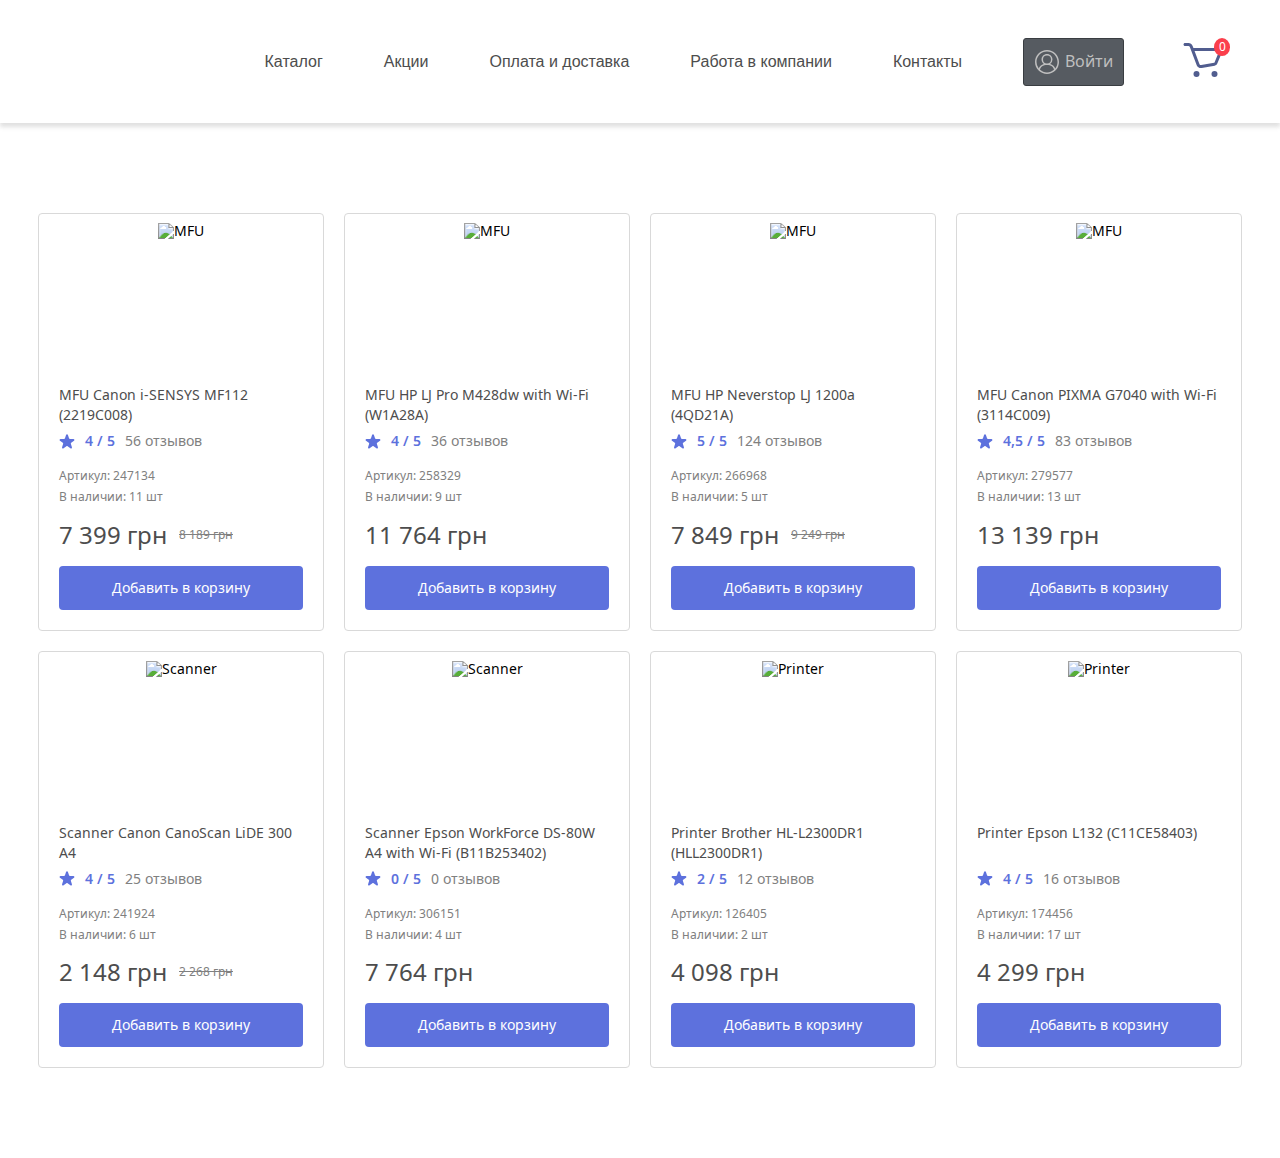
==== commit 7f237090: "Project for "Hardware store" - add HTML and Function "modal user"" ====
--- a/Hardware store/index.html
+++ b/Hardware store/index.html
@@ -20,6 +20,10 @@
                     <li class="nav__item"><a href="" class="nav__link">Оплата и доставка</a></li>
                     <li class="nav__item"><a href="" class="nav__link">Работа в компании</a></li>
                     <li class="nav__item"><a href="" class="nav__link">Контакты</a></li>
+                    <li class="nav__item icon-user">
+                        <div class="button--login"></div>
+                        <span class="icon-user__text">Войти</span>
+                    </li>
                 </ul>
                 <div class="header__cart cart" tabindex="0">
                     <div class="cart__text">
@@ -61,7 +65,57 @@
             </div>
         </div>
     </main>
-    <div class="heli"></div>
+    <div class="modal-user modal">
+        <div class="modal-user__body">
+            <form class='login-form'>
+                <div class="flex-row">
+                    <label class="lf--label" for="username">
+                        <svg x="0px" y="0px" width="12px" height="13px">
+                            <path fill="#B1B7C4"
+                                d="M8.9,7.2C9,6.9,9,6.7,9,6.5v-4C9,1.1,7.9,0,6.5,0h-1C4.1,0,3,1.1,3,2.5v4c0,0.2,0,0.4,0.1,0.7 C1.3,7.8,0,9.5,0,11.5V13h12v-1.5C12,9.5,10.7,7.8,8.9,7.2z M4,2.5C4,1.7,4.7,1,5.5,1h1C7.3,1,8,1.7,8,2.5v4c0,0.2,0,0.4-0.1,0.6 l0.1,0L7.9,7.3C7.6,7.8,7.1,8.2,6.5,8.2h-1c-0.6,0-1.1-0.4-1.4-0.9L4.1,7.1l0.1,0C4,6.9,4,6.7,4,6.5V2.5z M11,12H1v-0.5 c0-1.6,1-2.9,2.4-3.4c0.5,0.7,1.2,1.1,2.1,1.1h1c0.8,0,1.6-0.4,2.1-1.1C10,8.5,11,9.9,11,11.5V12z" />
+                        </svg>
+                    </label>
+                    <input id="username" class='lf--input' placeholder='Username' type='text' required>
+                </div>
+                <div class="flex-row">
+                    <label class="lf--label password" for="password">
+                        <svg x="0px" y="0px" width="15px" height="5px">
+                            <g>
+                                <path fill="#B1B7C4"
+                                    d="M6,2L6,2c0-1.1-1-2-2.1-2H2.1C1,0,0,0.9,0,2.1v0.8C0,4.1,1,5,2.1,5h1.7C5,5,6,4.1,6,2.9V3h5v1h1V3h1v2h1V3h1 V2H6z M5.1,2.9c0,0.7-0.6,1.2-1.3,1.2H2.1c-0.7,0-1.3-0.6-1.3-1.2V2.1c0-0.7,0.6-1.2,1.3-1.2h1.7c0.7,0,1.3,0.6,1.3,1.2V2.9z" />
+                            </g>
+                        </svg>
+                    </label>
+                    <input id="password" class='lf--input' placeholder='Password' type='password' minlength='8'
+                        required>
+                </div>
+                <div class="flex-row">
+                    <label class="lf--label" for="cash">
+                        <svg version="1.1" id="Capa_1" xmlns="http://www.w3.org/2000/svg"
+                            xmlns:xlink="http://www.w3.org/1999/xlink" x="0px" y="0px" viewBox="0 0 501.9 501.9"
+                            style="enable-background:new 0 0 501.9 501.9;" xml:space="preserve"
+                            fill="rgb(177, 183, 196)" height="20px" width="20px">
+                            <g>
+                                <g>
+                                    <path
+                                        d="M501.8,270.1c-0.6-13.9-14.2-25-40.5-33c-20.4-6.1-46.3-9.8-74.3-10.4V120c-0.1-1.8-0.6-3.5-1.5-5c-2.8-12.1-16.3-21.9-40.2-29.1c-22.5-6.8-51.9-10.5-82.8-10.5c-30.8,0-59.9,3.7-82,10.5c-18.1,5.6-39.8,16-39.8,33.9c0,1.1,0.1,2.2,0.3,3.3l1.1,45.6c-65-12.4-127.7,30.3-140,95.2C0.7,271.3,0,278.7,0,286.2c0,66,53.7,119.7,119.7,119.7c27.5,0,54.1-9.4,75.4-26.8c18.7,4.4,40.7,6.8,64,7c5.1,27.7,65.1,40.4,121,40.4c30.8,0,59.9-3.8,82-10.7c18.1-5.6,39.8-16.1,39.8-34V272C501.9,271.4,501.9,270.7,501.8,270.1z M366.1,175.3c0,1.3-4.8,8.2-26.5,14.8c-20.3,6.1-48.4,9.7-77,9.7c-24.7,0-48.9-2.6-68.1-7.5c-0.3-0.1-0.5-0.1-0.8-0.2c-9.5-7.5-20-13.5-31.3-17.7l-0.7-28.2c6.9,3.5,14.1,6.3,21.6,8.3c21.7,6.3,49.8,9.7,79.3,9.7c30.8,0,60.3-3.7,82.8-10.5c7.5-2.2,14.8-5.1,21.7-8.7v26.2C366,172.6,366.1,173.9,366.1,175.3z M186.5,105.2c20.2-6.2,47.2-9.7,76-9.7c28.6,0,56.7,3.5,77,9.7c21.7,6.6,26.5,13.4,26.5,14.7c0,1.4-4.9,8.3-26.6,14.8c-20.3,6.1-48.3,9.6-76.9,9.6c-27.6,0-53.8-3.2-73.7-9c-21.5-6.2-27.5-13-28-15.2c0-0.2-0.1-0.2-0.1-0.2C160.8,118,165.4,111.6,186.5,105.2z M186.8,360C146.1,397,83,394.1,46,353.4s-34.1-103.8,6.6-140.8c18.3-16.7,42.3-25.9,67.1-25.9c10,0,19.9,1.5,29.5,4.4c34.7,10.8,60.8,39.6,68.2,75.1c1.3,6.6,2,13.4,2,20.1C219.5,314.4,207.6,341.1,186.8,360z M212.2,362.2c8.1-9.9,14.6-21,19.2-32.9c8.5,0.7,17.3,1.2,26.5,1.3v1.8l0.6,33.9C243,366.1,227.5,364.7,212.2,362.2z M238.9,274.4c5.8,0.4,11.9,0.6,18.1,0.7l0.6,35.4c-7-0.1-13.9-0.4-20.5-0.9c1.5-7.7,2.3-15.6,2.3-23.4C239.4,282.3,239.2,278.4,238.9,274.4z M263.5,255.2c-0.3,0-0.7,0-1,0c-9.6,0-18.9-0.4-27.5-1c-3.8-13.4-9.8-26-17.9-37.2c15,1.9,30.1,2.9,45.3,2.9c30.9,0,60.4-3.7,82.9-10.5c7.5-2.2,14.7-5.1,21.6-8.6V227C324,228.2,279.9,237.2,263.5,255.2z M276.7,271.1c0-0.1,0-0.2,0.1-0.4c0.9-2.7,8-9.3,28.7-15.1c19.4-5.5,44.7-8.5,71.3-8.5h1.7c28.6,0,56.6,3.3,77,9.5c21.3,6.4,26.3,13,26.4,14.5v0.1c-0.1,1.5-5.1,8.4-27.3,15c-20.5,6.1-47.5,9.4-76,9.4c-27.6,0-53.8-3.2-73.7-8.9c-21.5-6.2-27.4-13.1-28-15.2C276.7,271.1,276.7,271.1,276.7,271.1z M456.3,396.8c-20.2,6.3-47.3,9.8-76.1,9.8c-28.9,0-55.9-3.4-75.9-9.5c-21.1-6.5-25.5-13.2-25.5-14.7c0-0.1,0-0.1,0-0.2l-0.5-29c8,3.9,16.3,6.9,24.9,9.1c21,5.5,47.7,8.6,75.1,8.6c30.9,0,60.2-3.7,82.6-10.5c7.3-2.2,14.3-5.1,21-8.5v30h0.1C482,383.3,477.4,390.2,456.3,396.8z M482.1,323.2H482c0,1-0.6,2.2-0.6,3.3c0,1.4-4.7,8.2-26.3,14.8c-20.5,6.2-47.8,9.6-76.7,9.6c-55.4,0-92.7-12.5-100.5-22.2l-0.1-8.4l-0.4-23c7,3.5,14.3,6.3,21.8,8.4c21.7,6.3,49.8,9.7,79.3,9.7c30.4,0,59.4-3.6,81.7-10.2c7.6-2.1,14.9-5,21.9-8.6V323.2z" />
+                                </g>
+                            </g>
+                            <g>
+                                <g>
+                                    <path
+                                        d="M156.1,300.4c-4.6-16.3-19.5-27.5-36.4-27.5c-9.8,0-17.8-7.9-17.8-17.7c0.1-9.9,8-17.8,17.8-17.8s17.8,8,17.8,17.8c0,5.5,4.5,10,10,10s10-4.5,10-10c0-16.9-11.2-31.8-27.5-36.4v-4.5c0-5.5-4.5-10-10-10s-10,4.5-10,10v4.3c-20.1,5.4-32.1,26.1-26.7,46.2c4.4,16.5,19.3,28,36.4,28c9.8,0,17.8,7.9,17.8,17.7s-7.9,17.8-17.7,17.8s-17.8-7.9-17.8-17.7c0-5.5-4.5-10-10-10s-10,4.5-10,10c0.1,17.1,11.5,32,28,36.5v8.7c0,5.5,4.5,10,10,10s10-4.5,10-10V347C150.1,341.3,161.8,320.5,156.1,300.4z" />
+                                </g>
+                            </g>
+                        </svg>
+                    </label>
+                    <input id="cash" class='lf--input' placeholder='Cash' type='number' step='1000' required>
+                </div>
+                <input class='lf--submit' type='submit' value='LOGIN'>
+            </form>
+            <a class='lf--forgot' href='#'>Forgot password?</a>
+        </div>
+    </div>
     <div class="modal-window modal">
         <div class="modal-body">
             <div class="modal-header">
--- a/Hardware store/styles/style.css
+++ b/Hardware store/styles/style.css
@@ -36,6 +36,36 @@
     text-align: right;
     color: var(--nav-link-color);
 }
+
+.icon-user {
+    display: flex;
+    align-items: center;
+    color: #bfbfbf;
+    background-color: #565b61;
+    padding: 10px;
+    cursor: pointer;
+    border-radius: 3px;
+    border: 1px solid #393d41;
+}
+
+.icon-user:hover,
+.icon-user:hover>div {
+    background-color: #44484b;
+    color: #00d6b7;
+
+}
+
+.icon-user:hover>div {
+    background-image: url("data:image/svg+xml,%3Csvg xmlns='http://www.w3.org/2000/svg' id='user-button' viewBox='0 0 26 26' fill='%2300d6b7'%3E%3Cpath d='M25 13c0-6.617-5.383-12-12-12S1 6.383 1 13c0 3.384 1.413 6.439 3.674 8.622a.732.732 0 0 0 .189.172C7.003 23.777 9.858 25 13 25s5.996-1.223 8.137-3.206a.732.732 0 0 0 .19-.172A11.957 11.957 0 0 0 25 13zM13 2.5c5.79 0 10.5 4.71 10.5 10.5 0 2.455-.853 4.71-2.27 6.5-.65-2.097-2.508-3.74-5.028-4.495a5.455 5.455 0 0 0 2.272-4.424c0-3.015-2.455-5.467-5.474-5.467s-5.474 2.452-5.474 5.467c0 1.82.899 3.43 2.272 4.424-2.52.756-4.377 2.398-5.028 4.496A10.44 10.44 0 0 1 2.5 13C2.5 7.21 7.21 2.5 13 2.5zm-3.974 8.08a3.974 3.974 0 0 1 7.948 0 3.974 3.974 0 0 1-7.948 0zM6.031 20.833c.225-2.75 3.141-4.785 6.969-4.785s6.744 2.035 6.97 4.785C18.112 22.486 15.675 23.5 13 23.5s-5.113-1.014-6.97-2.668z'%3E%3C/path%3E%3C/svg%3E");
+}
+
+.button--login {
+    height: 26px;
+    width: 26px;
+    margin-right: 5px;
+    background-image: url("data:image/svg+xml,%3Csvg xmlns='http://www.w3.org/2000/svg' id='user-button' viewBox='0 0 26 26' fill='%23bfbfbf'%3E%3Cpath d='M25 13c0-6.617-5.383-12-12-12S1 6.383 1 13c0 3.384 1.413 6.439 3.674 8.622a.732.732 0 0 0 .189.172C7.003 23.777 9.858 25 13 25s5.996-1.223 8.137-3.206a.732.732 0 0 0 .19-.172A11.957 11.957 0 0 0 25 13zM13 2.5c5.79 0 10.5 4.71 10.5 10.5 0 2.455-.853 4.71-2.27 6.5-.65-2.097-2.508-3.74-5.028-4.495a5.455 5.455 0 0 0 2.272-4.424c0-3.015-2.455-5.467-5.474-5.467s-5.474 2.452-5.474 5.467c0 1.82.899 3.43 2.272 4.424-2.52.756-4.377 2.398-5.028 4.496A10.44 10.44 0 0 1 2.5 13C2.5 7.21 7.21 2.5 13 2.5zm-3.974 8.08a3.974 3.974 0 0 1 7.948 0 3.974 3.974 0 0 1-7.948 0zM6.031 20.833c.225-2.75 3.141-4.785 6.969-4.785s6.744 2.035 6.97 4.785C18.112 22.486 15.675 23.5 13 23.5s-5.113-1.014-6.97-2.668z'%3E%3C/path%3E%3C/svg%3E");
+}
+
 
 .cart {
     position: relative;
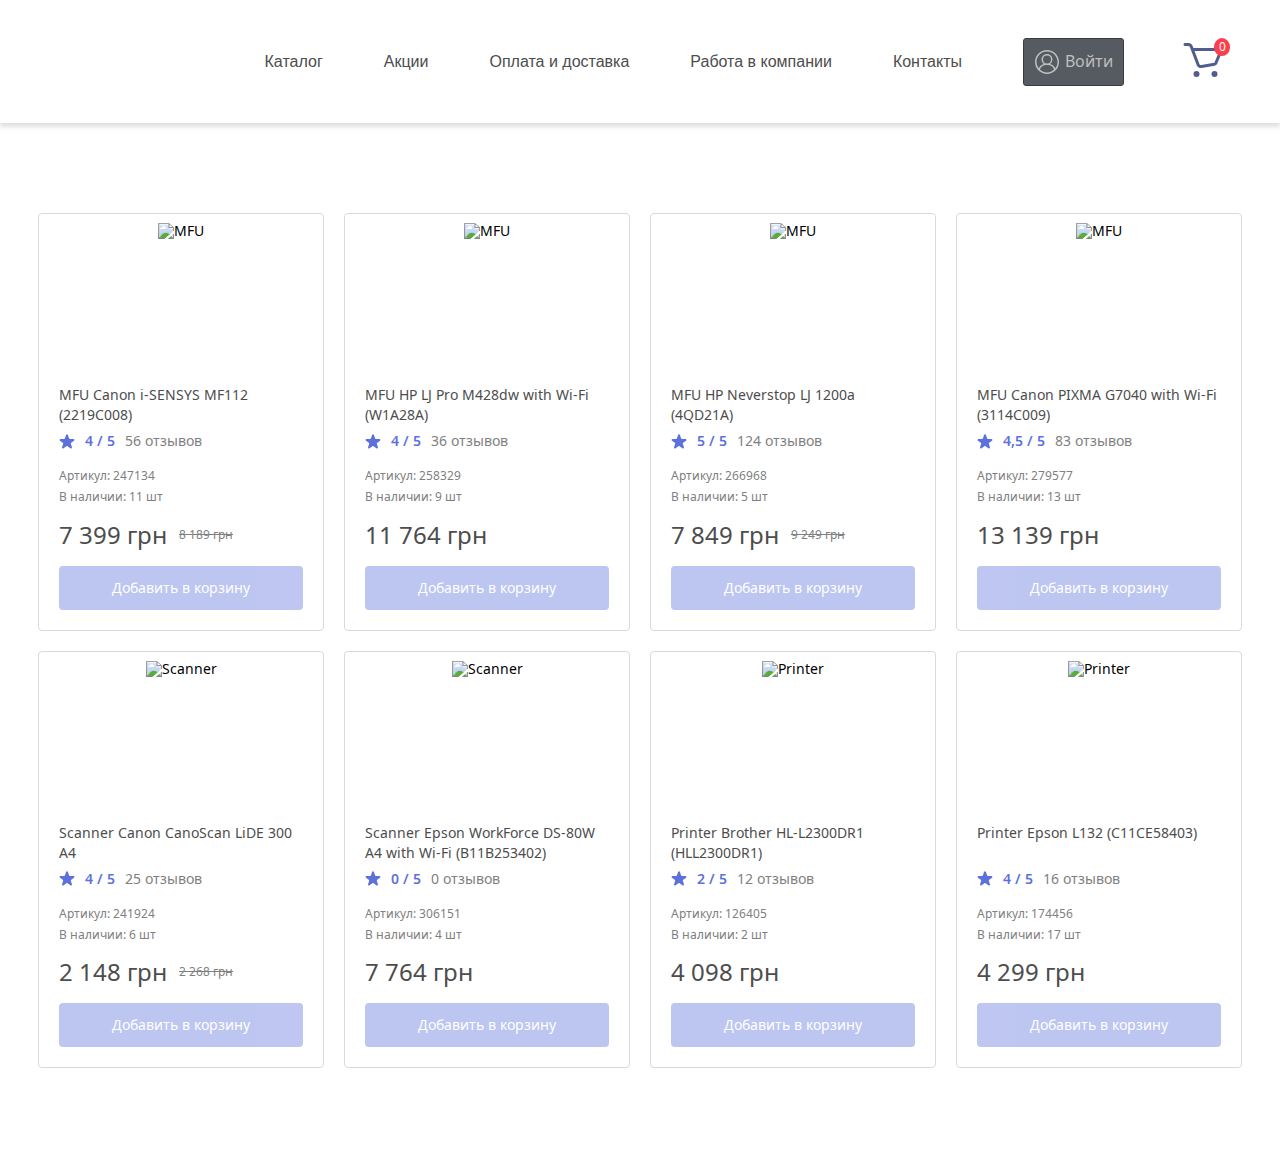
==== commit 2aa67298: "Project for "Hardware store" - add style to button "user"" ====
--- a/Hardware store/index.html
+++ b/Hardware store/index.html
@@ -111,9 +111,11 @@
                     </label>
                     <input id="cash" class='lf--input' placeholder='Cash' type='number' step='1000' required>
                 </div>
-                <input class='lf--submit' type='submit' value='LOGIN'>
+                <input class='lf--submit' type='button' value='LOGIN'>
             </form>
-            <a class='lf--forgot' href='#'>Forgot password?</a>
+            <div class='lf--forgot'>
+                <a href='#'>Forgot password?</a>
+            </div>
         </div>
     </div>
     <div class="modal-window modal">
--- a/Hardware store/styles/style.css
+++ b/Hardware store/styles/style.css
@@ -37,15 +37,27 @@
     color: var(--nav-link-color);
 }
 
-.icon-user {
-    display: flex;
-    align-items: center;
-    color: #bfbfbf;
-    background-color: #565b61;
+.icon-user,
+.icon-user__active {
+    display: flex;
+    align-items: center;
+
     padding: 10px;
     cursor: pointer;
     border-radius: 3px;
+
+}
+
+.icon-user {
+    color: #bfbfbf;
+    background-color: #565b61;
     border: 1px solid #393d41;
+}
+
+.icon-user__active {
+    color: #98cce0;
+    background-color: #4b545f;
+    border: 1px solid #aacdf0;
 }
 
 .icon-user:hover,
@@ -59,11 +71,29 @@
     background-image: url("data:image/svg+xml,%3Csvg xmlns='http://www.w3.org/2000/svg' id='user-button' viewBox='0 0 26 26' fill='%2300d6b7'%3E%3Cpath d='M25 13c0-6.617-5.383-12-12-12S1 6.383 1 13c0 3.384 1.413 6.439 3.674 8.622a.732.732 0 0 0 .189.172C7.003 23.777 9.858 25 13 25s5.996-1.223 8.137-3.206a.732.732 0 0 0 .19-.172A11.957 11.957 0 0 0 25 13zM13 2.5c5.79 0 10.5 4.71 10.5 10.5 0 2.455-.853 4.71-2.27 6.5-.65-2.097-2.508-3.74-5.028-4.495a5.455 5.455 0 0 0 2.272-4.424c0-3.015-2.455-5.467-5.474-5.467s-5.474 2.452-5.474 5.467c0 1.82.899 3.43 2.272 4.424-2.52.756-4.377 2.398-5.028 4.496A10.44 10.44 0 0 1 2.5 13C2.5 7.21 7.21 2.5 13 2.5zm-3.974 8.08a3.974 3.974 0 0 1 7.948 0 3.974 3.974 0 0 1-7.948 0zM6.031 20.833c.225-2.75 3.141-4.785 6.969-4.785s6.744 2.035 6.97 4.785C18.112 22.486 15.675 23.5 13 23.5s-5.113-1.014-6.97-2.668z'%3E%3C/path%3E%3C/svg%3E");
 }
 
+.icon-user__active:hover,
+.icon-user__active:hover>div {
+    background-color: rgb(53, 54, 54);
+    color: #89c9bf;
+
+}
+
+.icon-user__active:hover>div {
+    background-image: url("data:image/svg+xml,%3Csvg xmlns='http://www.w3.org/2000/svg' id='user-button' viewBox='0 0 26 26' fill='%2389c9bf'%3E%3Cpath d='M25 13c0-6.617-5.383-12-12-12S1 6.383 1 13c0 3.384 1.413 6.439 3.674 8.622a.732.732 0 0 0 .189.172C7.003 23.777 9.858 25 13 25s5.996-1.223 8.137-3.206a.732.732 0 0 0 .19-.172A11.957 11.957 0 0 0 25 13zM13 2.5c5.79 0 10.5 4.71 10.5 10.5 0 2.455-.853 4.71-2.27 6.5-.65-2.097-2.508-3.74-5.028-4.495a5.455 5.455 0 0 0 2.272-4.424c0-3.015-2.455-5.467-5.474-5.467s-5.474 2.452-5.474 5.467c0 1.82.899 3.43 2.272 4.424-2.52.756-4.377 2.398-5.028 4.496A10.44 10.44 0 0 1 2.5 13C2.5 7.21 7.21 2.5 13 2.5zm-3.974 8.08a3.974 3.974 0 0 1 7.948 0 3.974 3.974 0 0 1-7.948 0zM6.031 20.833c.225-2.75 3.141-4.785 6.969-4.785s6.744 2.035 6.97 4.785C18.112 22.486 15.675 23.5 13 23.5s-5.113-1.014-6.97-2.668z'%3E%3C/path%3E%3C/svg%3E");
+}
+
 .button--login {
     height: 26px;
     width: 26px;
     margin-right: 5px;
+}
+
+.icon-user .button--login {
     background-image: url("data:image/svg+xml,%3Csvg xmlns='http://www.w3.org/2000/svg' id='user-button' viewBox='0 0 26 26' fill='%23bfbfbf'%3E%3Cpath d='M25 13c0-6.617-5.383-12-12-12S1 6.383 1 13c0 3.384 1.413 6.439 3.674 8.622a.732.732 0 0 0 .189.172C7.003 23.777 9.858 25 13 25s5.996-1.223 8.137-3.206a.732.732 0 0 0 .19-.172A11.957 11.957 0 0 0 25 13zM13 2.5c5.79 0 10.5 4.71 10.5 10.5 0 2.455-.853 4.71-2.27 6.5-.65-2.097-2.508-3.74-5.028-4.495a5.455 5.455 0 0 0 2.272-4.424c0-3.015-2.455-5.467-5.474-5.467s-5.474 2.452-5.474 5.467c0 1.82.899 3.43 2.272 4.424-2.52.756-4.377 2.398-5.028 4.496A10.44 10.44 0 0 1 2.5 13C2.5 7.21 7.21 2.5 13 2.5zm-3.974 8.08a3.974 3.974 0 0 1 7.948 0 3.974 3.974 0 0 1-7.948 0zM6.031 20.833c.225-2.75 3.141-4.785 6.969-4.785s6.744 2.035 6.97 4.785C18.112 22.486 15.675 23.5 13 23.5s-5.113-1.014-6.97-2.668z'%3E%3C/path%3E%3C/svg%3E");
+}
+
+.icon-user__active .button--login {
+    background-image: url("data:image/svg+xml,%3Csvg xmlns='http://www.w3.org/2000/svg' id='user-button' viewBox='0 0 26 26' fill='%2398cce0'%3E%3Cpath d='M25 13c0-6.617-5.383-12-12-12S1 6.383 1 13c0 3.384 1.413 6.439 3.674 8.622a.732.732 0 0 0 .189.172C7.003 23.777 9.858 25 13 25s5.996-1.223 8.137-3.206a.732.732 0 0 0 .19-.172A11.957 11.957 0 0 0 25 13zM13 2.5c5.79 0 10.5 4.71 10.5 10.5 0 2.455-.853 4.71-2.27 6.5-.65-2.097-2.508-3.74-5.028-4.495a5.455 5.455 0 0 0 2.272-4.424c0-3.015-2.455-5.467-5.474-5.467s-5.474 2.452-5.474 5.467c0 1.82.899 3.43 2.272 4.424-2.52.756-4.377 2.398-5.028 4.496A10.44 10.44 0 0 1 2.5 13C2.5 7.21 7.21 2.5 13 2.5zm-3.974 8.08a3.974 3.974 0 0 1 7.948 0 3.974 3.974 0 0 1-7.948 0zM6.031 20.833c.225-2.75 3.141-4.785 6.969-4.785s6.744 2.035 6.97 4.785C18.112 22.486 15.675 23.5 13 23.5s-5.113-1.014-6.97-2.668z'%3E%3C/path%3E%3C/svg%3E");
 }
 
 
